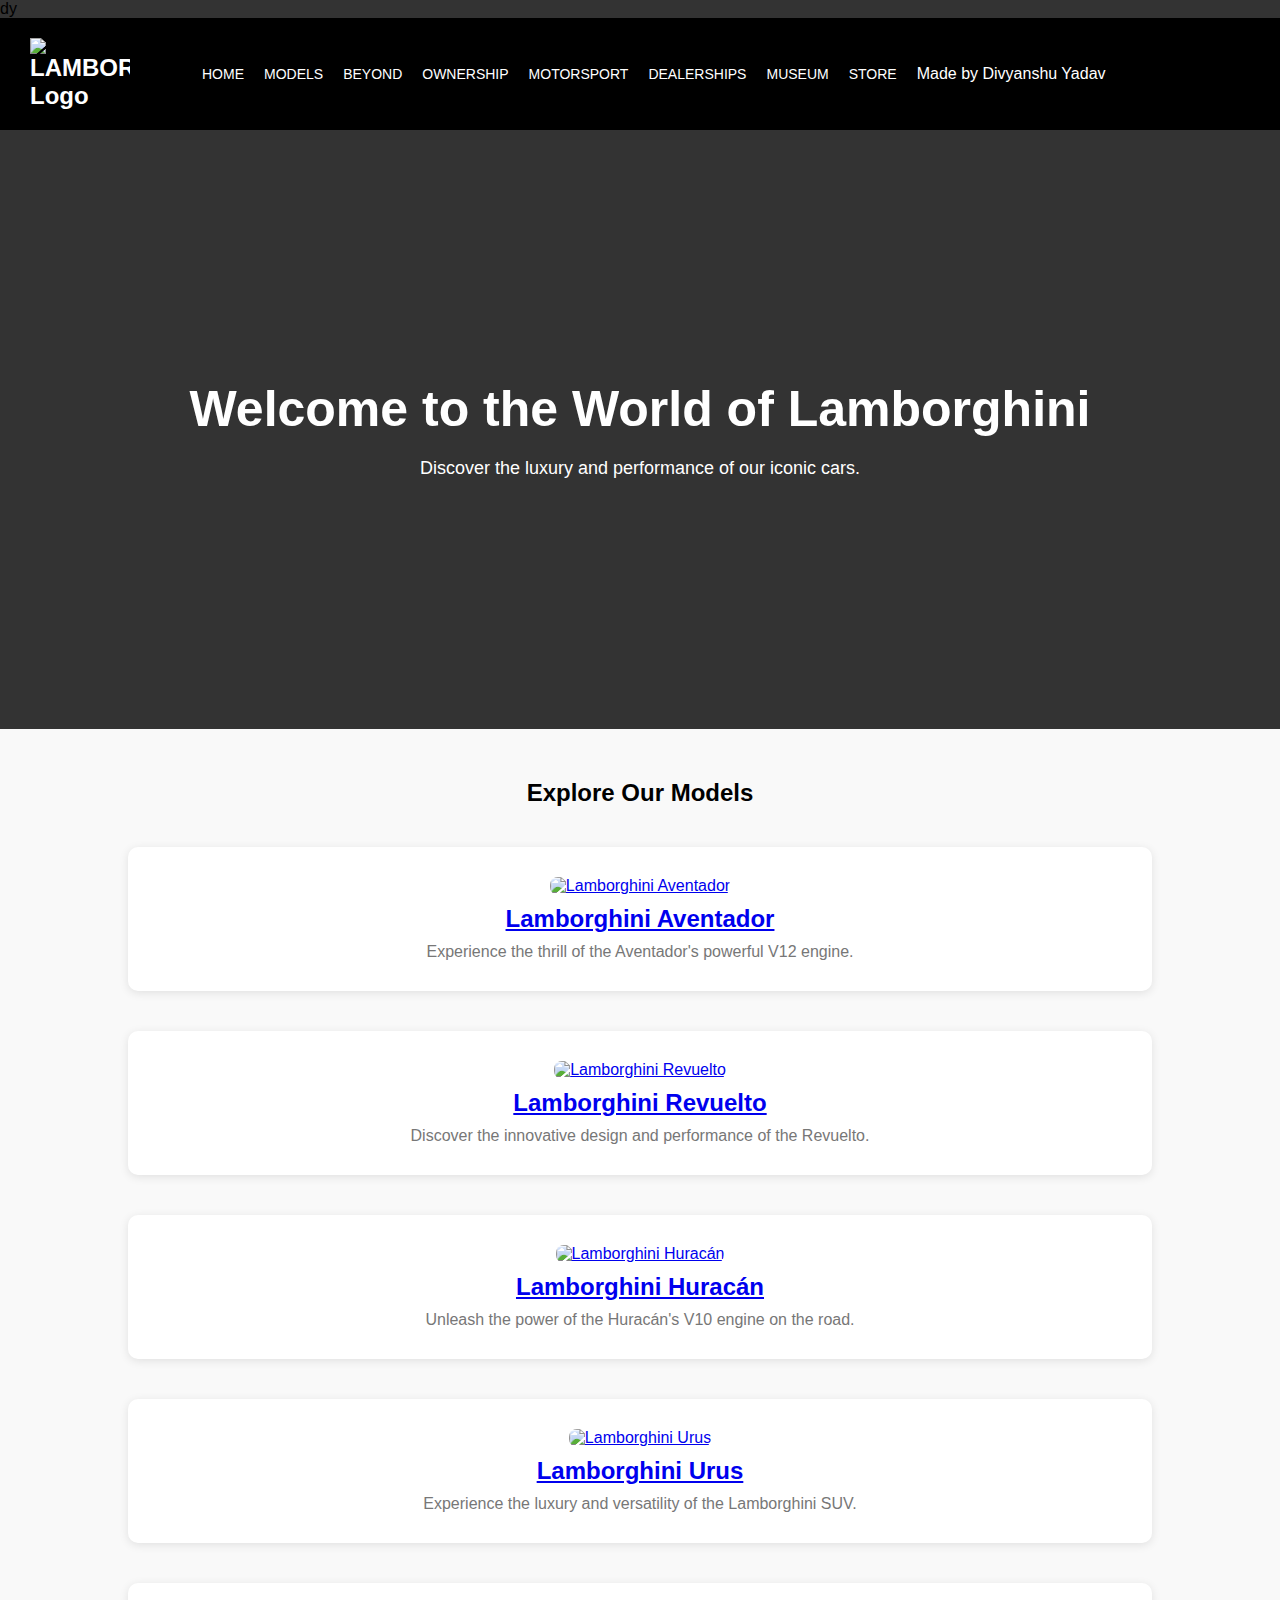
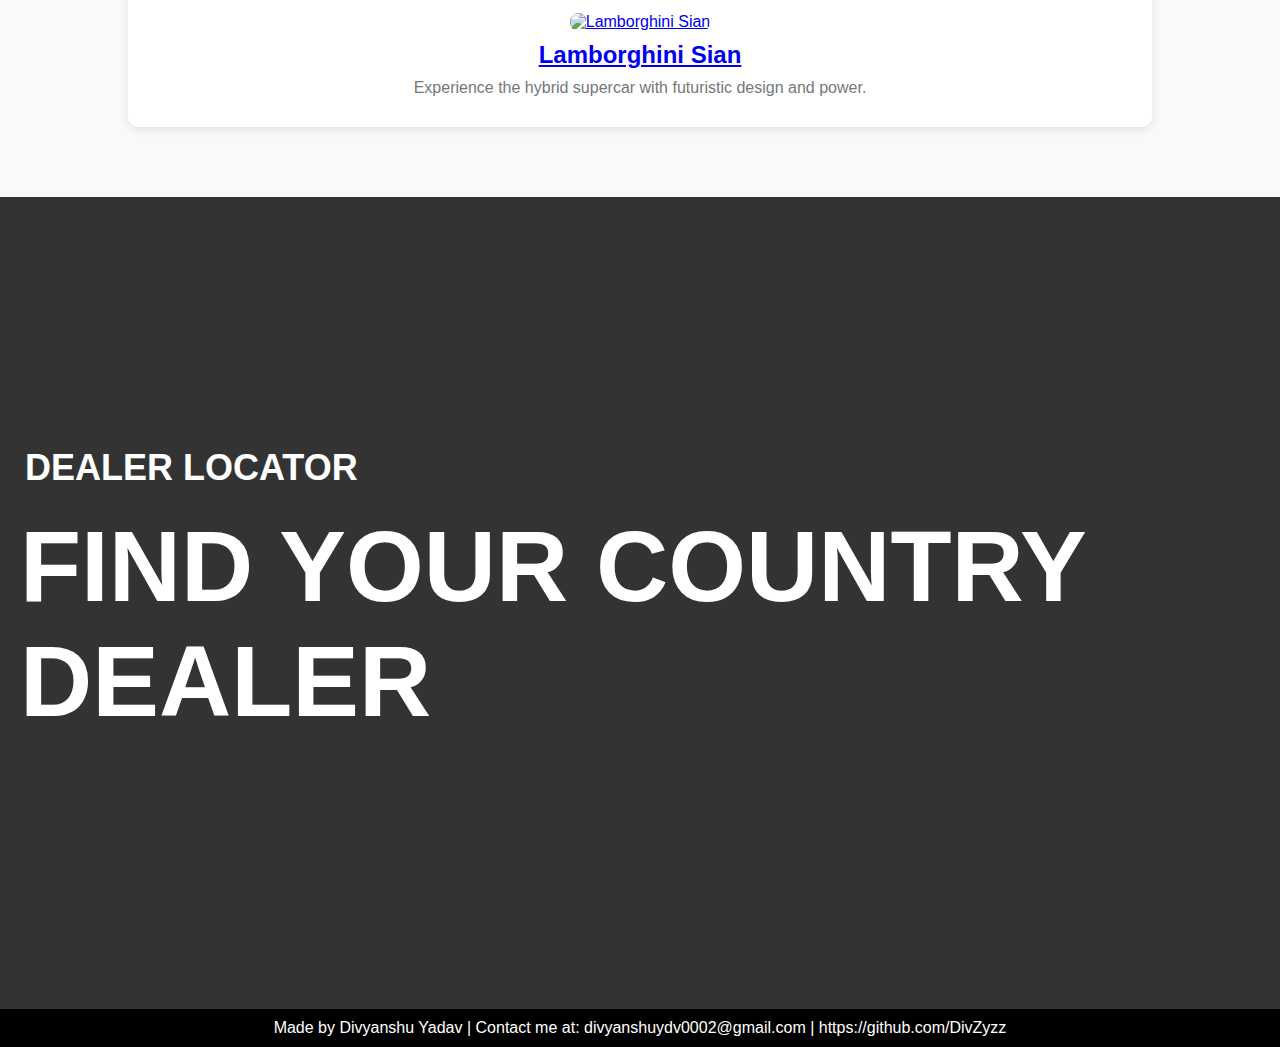
==== index.html @ 8375bf6c "Add files via upload" ====
<!DOCTYPE html> dy
<html lang="en">
<head>
<meta charset="UTF-8">
<meta name="viewport" content="width=device-width, initial-scale=1.0">
<title>Lamborghini Site</title>
<link rel="stylesheet" href="styles.css">
</head>
<body>
  

    <nav>
        <div class="navbar">
            <div class="logo">
              <img class="logo-img" src="https://upload.wikimedia.org/wikipedia/en/thumb/d/df/Lamborghini_Logo.svg/640px-Lamborghini_Logo.svg.png" alt="LAMBORGHINI Logo">
            </div>
            <div class="nav-links">
              <ul class="left-links">
                <li><a href="index.html">HOME</a></li>

                
                  <li class="dropdown">
                      <a href="#">MODELS</a>
                      <ul class="dropdown-menu">
                          <li><a href="aventador.html">Lamborghini Aventador</a></li>
                          <li><a href="revuelto.html">Lamborghini Revuelto</a></li>
                          <li><a href="huracan.html">Lamborghini Huracán</a></li>
                          <li><a href="urus.html">Lamborghini Urus</a></li>
                          <li><a href="sian.html">Lamborghini Sian</a></li>
                      </ul>
                  </li>
              </ul>
              
            
              
                <li><a href="#">BEYOND</a></li>
                      <li class="dropdown">
                        <a href="#">OWNERSHIP</a>
                        <ul class="dropdown-menu">
                          <li><a href="#">CONNECTIVITY</a></li>
                          <li><a href="#">CUSTOMER APP</a></li>
                          <li><a href="#">MOBILITY PROGRAM</a></li>
                          <li><a href="#">CLASSICS</a></li>
                          <li><a href="#">SERVICE</a></li>
                          <li><a href="#">RECALL CAMPAIGN</a></li>
                        </ul>
                      </li>
                      <li class="dropdown">
                        <a href="#">MOTORSPORT</a>
                        <ul class="dropdown-menu">
                          <li><a href="#">SC63</a></li>
                          <li><a href="#">SUPER TROFEO</a></li>
                          <li><a href="#">GT3</a></li>
                          <li><a href="#">MOTORSPORT MODELS</a></li>
                          <li><a href="#">DRIVERS</a></li>
                          <li><a href="#">MOTORSPORT NEWS</a></li>
                          <li><a href="#">EXPERIENCE</a></li>
                          <li><a href="#">ESPORTS</a></li>
                        </ul>
                      </li>
                
              <div class="center-gap"></div>
              <ul class="right-links">
                <li><a href="#">DEALERSHIPS</a></li>
                <li><a href="#">MUSEUM</a></li>
                <li><a href="#">STORE</a></li>
                <p>Made by Divyanshu Yadav</p>
              </ul>
            </div>
            <div class="search-menu">
              <a href="#"><i class="fas fa-search"></i></a>
              <a href="#"><i class="fas fa-bars"></i></a>
            </div>
          </div>
          
          
                            
  </header>
  <div class="hero">
    <h1>Welcome to the World of Lamborghini</h1>
    <p>Discover the luxury and performance of our iconic cars.</p>
  </div>
  <section class="models">
    <h2>Explore Our Models</h2>
    <div class="model-card">
      <a href="aventador.html">
        <img src="https://www.lamborghini.com/sites/it-en/files/DAM/lamborghini/facelift_2019/model_detail/aventador/s/2021/restyle_03_05/gallery/aven_s_01.jpg" alt="Lamborghini Aventador">
        <h3>Lamborghini Aventador</h3>
      </a>
      <p>Experience the thrill of the Aventador's powerful V12 engine.</p>
    </div>
    <div class="model-card">
      <a href="revuelto.html">
        <img src="https://www.lamborghini.com/sites/it-en/files/DAM/lamborghini/facelift_2019/model_detail/revuelto/gallery/s5.jpg" alt="Lamborghini Revuelto">
        <h3>Lamborghini Revuelto</h3>
      </a>
      <p>Discover the innovative design and performance of the Revuelto.</p>
    </div>
    
    <div class="model-card">
      <a href="huracan.html">
        <img src="https://www.lamborghini.com/sites/it-en/files/DAM/lamborghini/facelift_2019/model_detail/huracan/evo_spyder/2022/10_06/gallery/hura_evo_spy_04.jpg" alt="Lamborghini Huracán">
        <h3>Lamborghini Huracán</h3>
      </a>  
      <p>Unleash the power of the Huracán's V10 engine on the road.</p>
    </div>
    <div class="model-card">
      <a href="urus.html">
        <img src="https://www.lamborghini.com/sites/it-en/files/DAM/lamborghini/facelift_2019/model_detail/gateway_urus/s/2023/03_06_refresh/urus_s_05.jpg" alt="Lamborghini Urus">
        <h3>Lamborghini Urus</h3>
      </a>  
      <p>Experience the luxury and versatility of the Lamborghini SUV.</p>
    </div>
    <div class="model-card">
      <a href="sian.html">
        <img src="https://www.lamborghini.com/sites/it-en/files/DAM/lamborghini/facelift_2019/model_detail/few_off/sian-fkp-37/2022/06_20/gallery/sian_05_m.jpg" alt="Lamborghini Sian">
        <h3>Lamborghini Sian</h3>
      </a>  
      <p>Experience the hybrid supercar with futuristic design and power.</p>
    </div>
</section>
<section class="footer-hero">
  <h2>DEALER LOCATOR</h2>
  <h1>FIND YOUR COUNTRY DEALER</h1>
  
</section>

<footer>
  <p>Made by Divyanshu Yadav | Contact me at: divyanshuydv0002@gmail.com | https://github.com/DivZyzz</p>
</footer>

  <script src="script.js"></script>
</body>
</html>
---- styles.css ----
* {
    margin: 0;
    padding: 0;
    box-sizing: border-box;
  }

body {
  font-family: Arial, sans-serif;
  background-color: #333; /* Dark grey background color for the whole page */
  margin: 0; /* Reset margin */
  padding: 0; /* Reset padding */
}

  @keyframes fadeIn {
    from {
      opacity: 0;
    }
    to {
      opacity: 1;
    }
  }
  
  .navbar {
    display: flex;
    align-items: center;
    justify-content: space-between;
    padding: 10px 20px;
    background-color: #000;
    color: #fff;
    animation: fadeIn 1s ease-in-out; /* Apply the fadeIn animation */
  }
  
.nav-links a {
  font-size: 14px;
  position: relative;
  transition: color 0.3s ease-in-out, border-bottom 0.3s ease-in-out;
  color: #fff;
  text-decoration: none;
}

.nav-links a:hover {
  color: #ffd700; /* Change to your desired hover color */
  border-bottom: 2px solid #ffd700; /* Add a bottom border on hover */
}

  .nav-links a {
    color: #fff;
    text-decoration: none;
  }
  
  .nav-links a:hover {
    color: #fff; /* You can adjust this color if needed */
  }
  
  .logo {
    font-size: 24px;
    font-weight: bold;
  }
  
  .nav-links {
    display: flex;
    align-items: center;
  }
  
  .left-links,
  .right-links {
    display: flex;
    list-style: none;
    margin: 0;
    padding: 0;
  }
  
  .left-links li,
  .right-links li {
    margin-right: 20px;
  }
  
  .center-gap {
    flex-grow: 1;
  }
  
  .search-menu a {
    color: #fff;
    text-decoration: none;
    font-size: 18px;
    margin-left: 20px;
  }
  
  .fa-search,
  .fa-bars {
    display: inline-block;
    width: 24px;
    height: 24px;
  }
  
  .fa-bars {
    transform: rotate(90deg);
  }
  
  
/* Logo Image */
.logo-img {
  max-width: 100px; /* Set the maximum width for your logo */
  height: auto; /* To maintain the aspect ratio of the image */
  display: block; /* Ensure the image takes the full width available */
  margin: 10px; /* Adjust the margin as needed */
}
  
  /* Hero Section */
  .hero {
    background-image: url('https://www.lamborghini.com/sites/it-en/files/DAM/lamborghini/news/2023/08_10_us_market/us_market_cover.jpg');
    background-size: cover;
    background-position: center;
    text-align: center;
    padding: 250px 0;
    color: #fff;
  }
  
  .hero h1 {
    font-size: 50px;
    margin-bottom: 20px;
  }
  
  .hero p {
    font-size: 18px;
  }

/* Models Section */
.models {
  padding: 50px 0;
  background-color: #f9f9f9;
  text-align: center;
  display: flex;
  flex-direction: column; /* Display the model cards in a column */
  align-items: center; /* Center-align the model cards horizontally */
  width: 100%; /* Set the section width to full screen */
}
/* Add this CSS to enhance the model sections */
.model-card {
  background-color: #fff;
  border-radius: 10px;
  box-shadow: 0 2px 10px rgba(0, 0, 0, 0.1);
  padding: 20px;
  margin: 20px;
  text-align: center;
  transition: transform 0.3s ease-in-out, box-shadow 0.3s ease-in-out;
}

.model-card:hover {
  transform: scale(1.05); /* Enlarge the card on hover */
  box-shadow: 0 4px 20px rgba(0, 0, 0, 0.2); /* Add a larger shadow on hover */
}

.models {
  display: flex;
  flex-wrap: wrap; /* Allow the model cards to wrap to the next line */
  justify-content: center; /* Center-align the cards horizontally */
  padding: 50px 0;
  background-color: #f9f9f9;
}

.models h2 {
  font-size: 24px;
  margin-bottom: 20px;
  text-align: center;
  width: 100%;
}

.model-card {
  background-color: #fff;
  border-radius: 10px;
  box-shadow: 0 2px 10px rgba(0, 0, 0, 0.1);
  padding: 30px;
  margin: 20px 0; /* Add margin at the top and bottom */
  text-align: center;
  width: 80%; /* Set the width of the model cards */
  max-width: 6500px; /* Limit the maximum width of the model cards */
}

.model-card img {
  max-width: 100%;
  border-radius: 8px;
  margin-bottom: 10px;
}

.model-card h3 {
  font-size: 24px;
  margin-bottom: 10px;
}

.model-card p {
  color: #777;
}

.slideshow-img {
  max-width: 100%;
  height: auto;
  opacity: 0;
  transition: opacity 0.5s ease-in-out;
  position: absolute;
  top: 0;
  left: 0;
}

.slideshow-img.active {
  opacity: 1;
  z-index: 1;
}

.dropdown {
  position: relative;
}

.dropdown-menu {
  display: none;
  position: absolute;
  background-color: rgb(0, 0, 0);
  box-shadow: 0 2px 4px rgba(0, 0, 0, 0.1);
  border-radius: 5px;
  padding: 20px;
  top: 100%;
  left: 0;
  z-index: 1;
  width: 200px;
}

.dropdown-menu a {
  padding: 5px 0; /* Adjust the padding to increase space between model names */
  color: white;
  text-decoration: none;
}

.dropdown-menu a:hover {
  background-color: rgba(255, 255, 255, 0.1);
}

.dropdown:hover .dropdown-menu,
.dropdown:focus-within .dropdown-menu {
  display: block;
}

.dropdown-menu {
  display: none;
  position: absolute;
  background-color: rgb(0, 0, 0);
  box-shadow: 0 2px 4px rgba(0, 0, 0, 0.1);
  border-radius: 5px;
  padding: 10px;
  top: 100%;
  left: 0;
  z-index: 1;
}

.dropdown:hover .dropdown-menu,
.dropdown:focus-within .dropdown-menu {
  display: block;
}

.dropdown-menu a {
  display: block;
  padding: 8px;
  color: #fff;
  text-decoration: none;
  transition: background-color 0.3s ease-in-out;
}

.dropdown-menu a:hover {
  background-color: rgba(255, 255, 255, 0.1);
}

.nav-links ul {
  list-style: none;
  padding: 0;
  margin: 0;
}


.nav-links li {
  display: inline-block;
  margin-right: 20px; /* Add spacing between links */
}


.footer-hero {
  background-image: url('https://www.sertackemiksiz.com/images/2021/05/23/lamborghini-elektriklenme-planlarini-acikliyor_large.jpg');
  background-size: cover;
  background-position: center;
  text-align: left;
  padding: 250px 0;
  color: #fff;
}

.footer-hero h2 {
  font-size: 36px;
  margin-bottom: 20px;
  padding-left: 25px; /* Adjust this value as needed */
}

.footer-hero h1 {
  font-size: 100px;
  margin-bottom: 20px;
  padding-left: 20px;
}

.footer-hero p {
  font-size: 18px;
  padding-left: 20px;
}


/* Footer styles */
footer {
  background-color: rgb(0, 0, 0);
  color: #fff;
  text-align: center;
  padding: 10px 0;
}
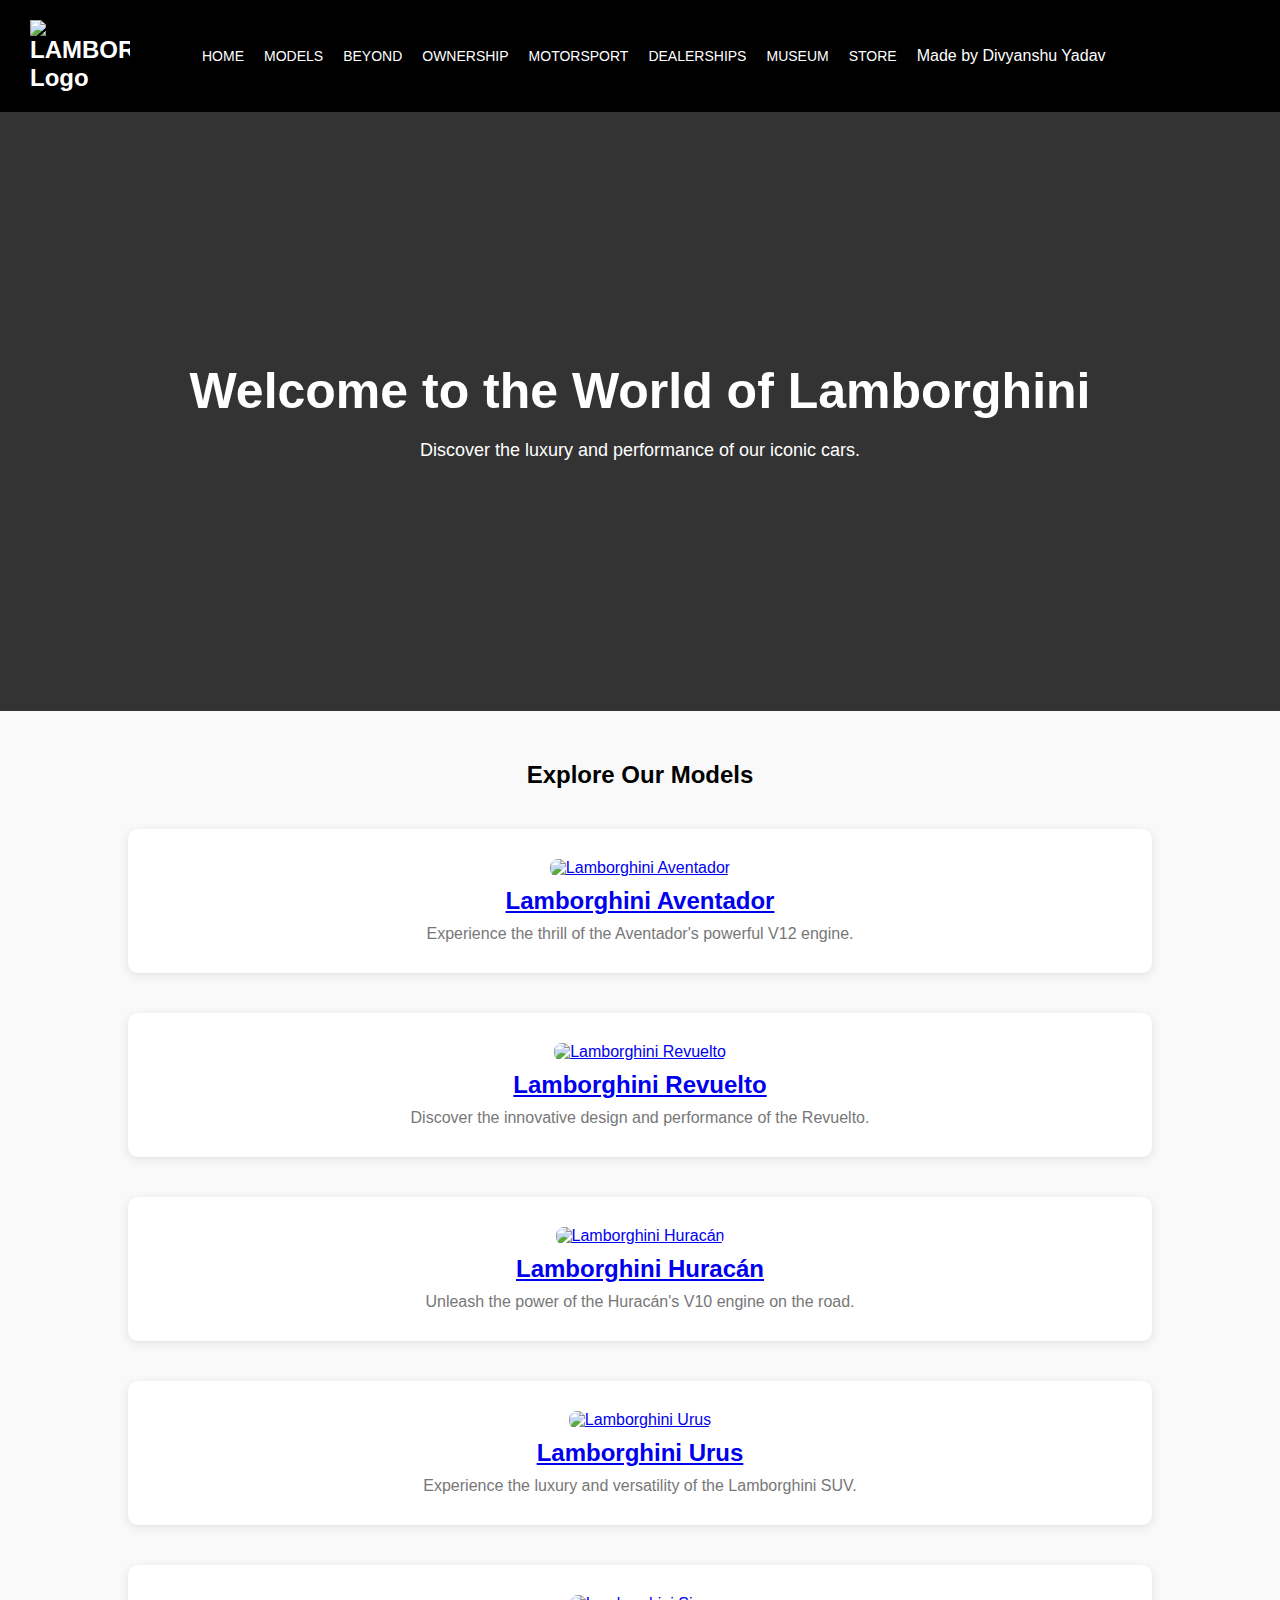
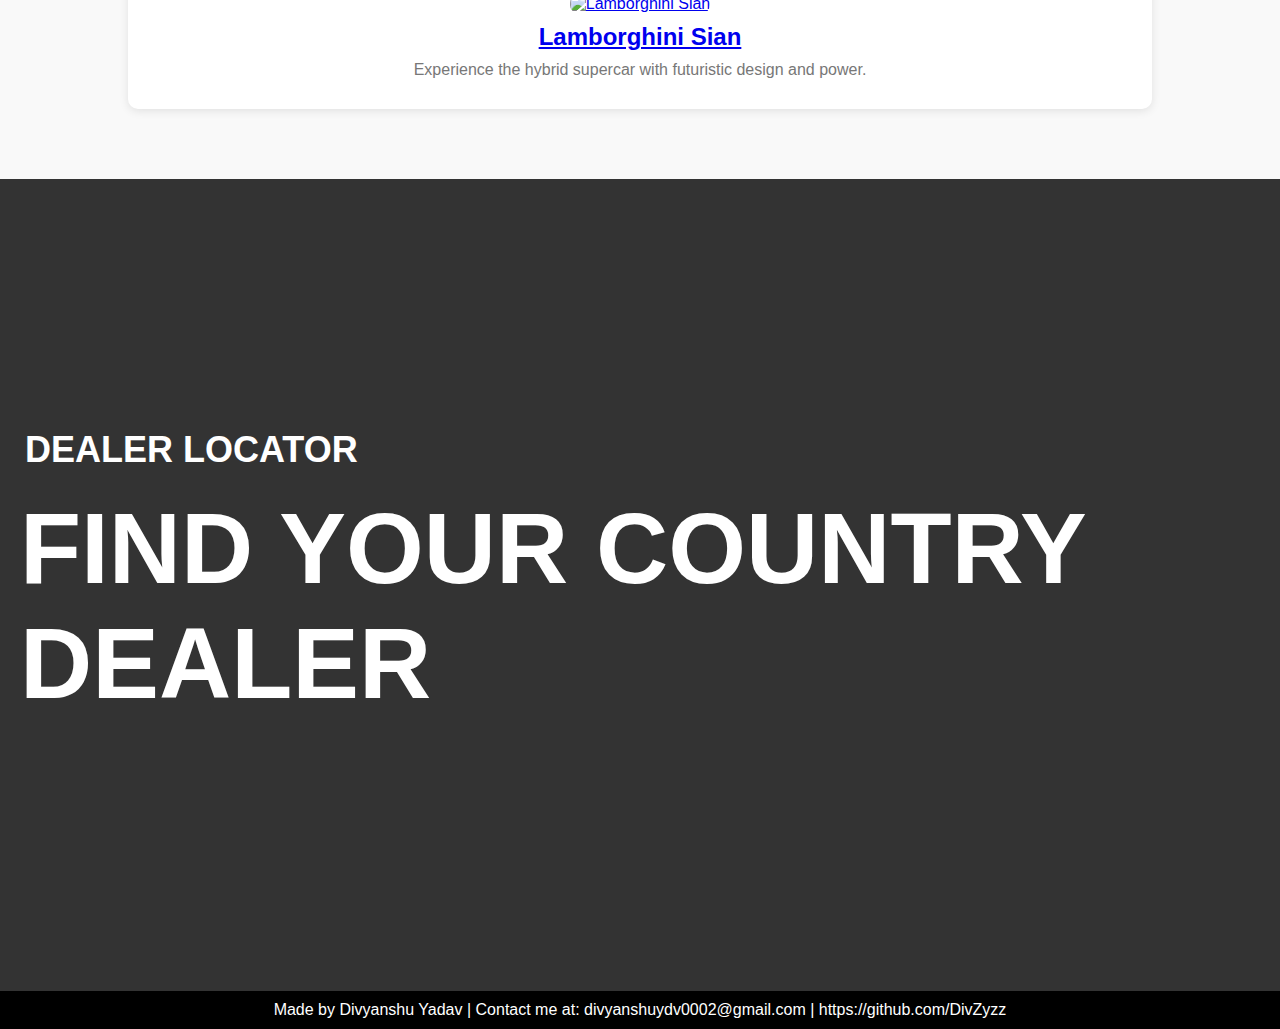
==== commit 215fa0db: "Update index.html" ====
--- a/index.html
+++ b/index.html
@@ -1,4 +1,4 @@
-<!DOCTYPE html> dy
+<!DOCTYPE html> 
 <html lang="en">
 <head>
 <meta charset="UTF-8">
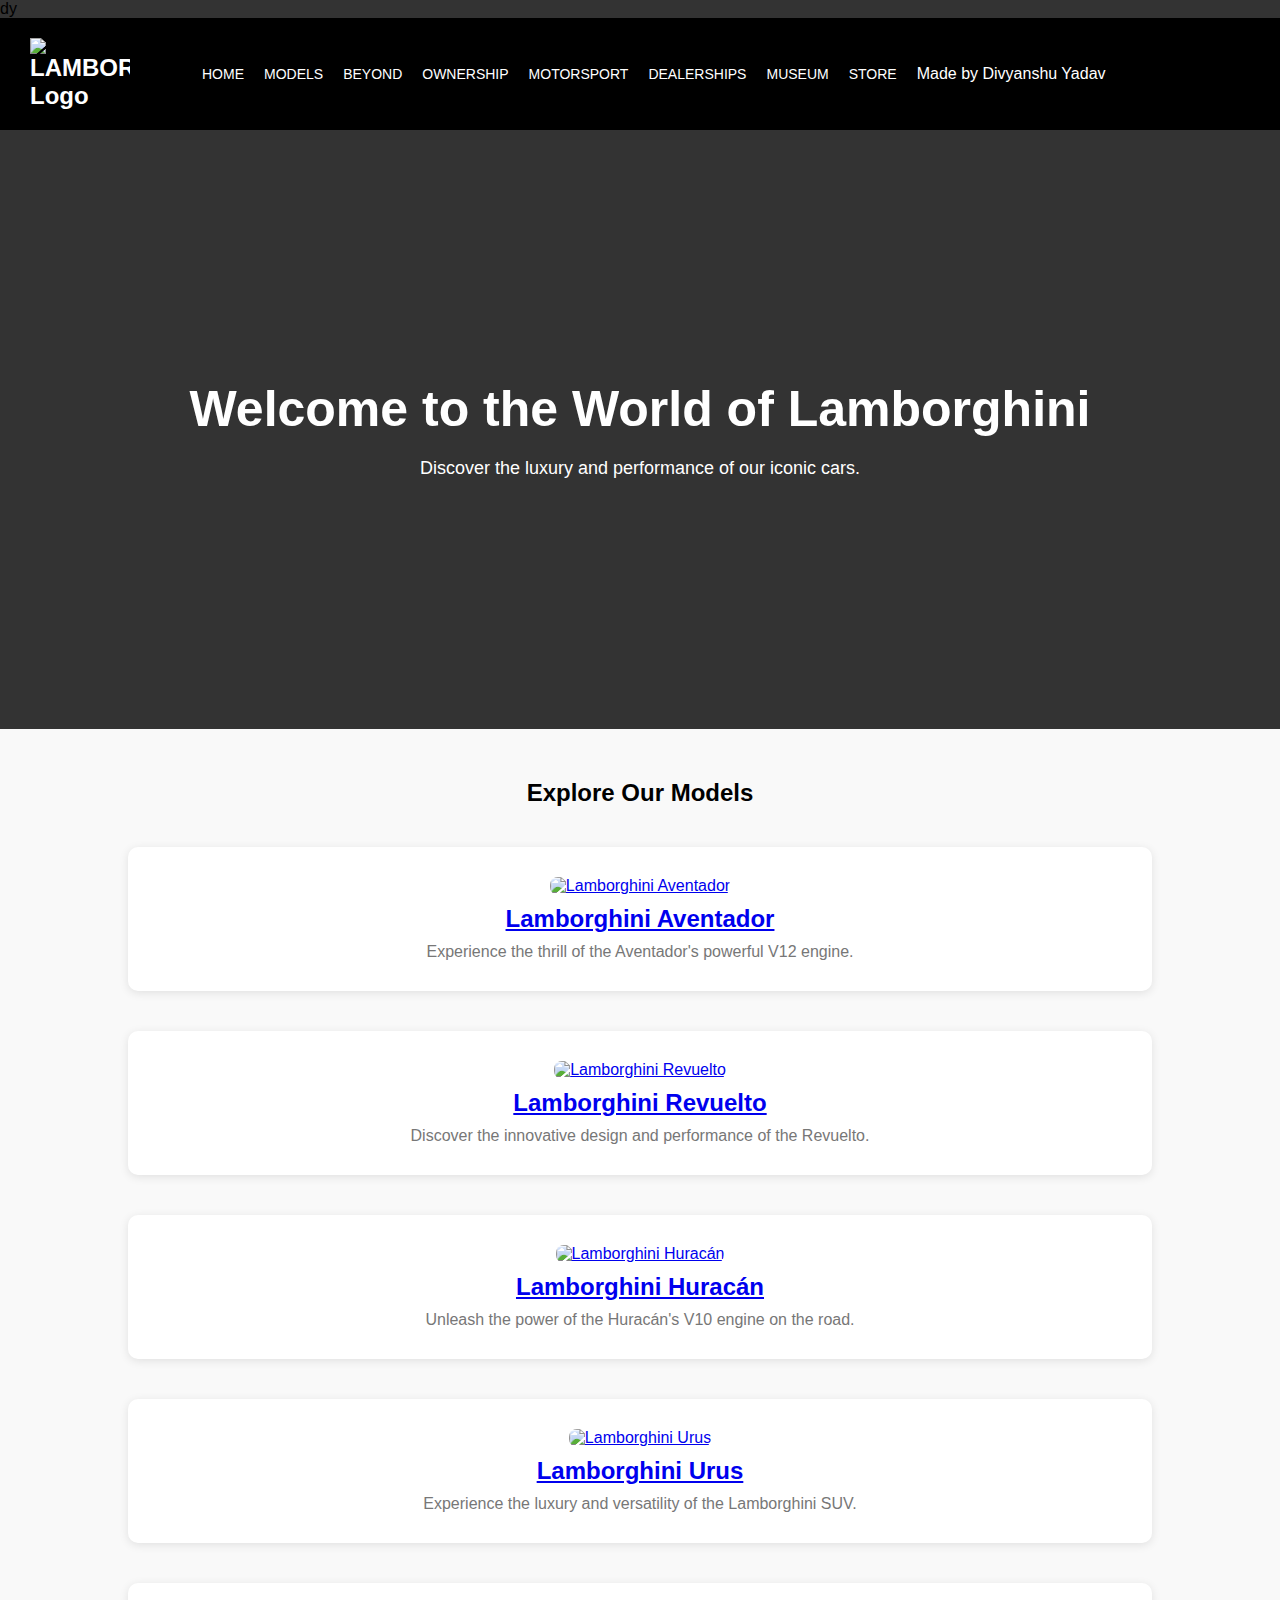
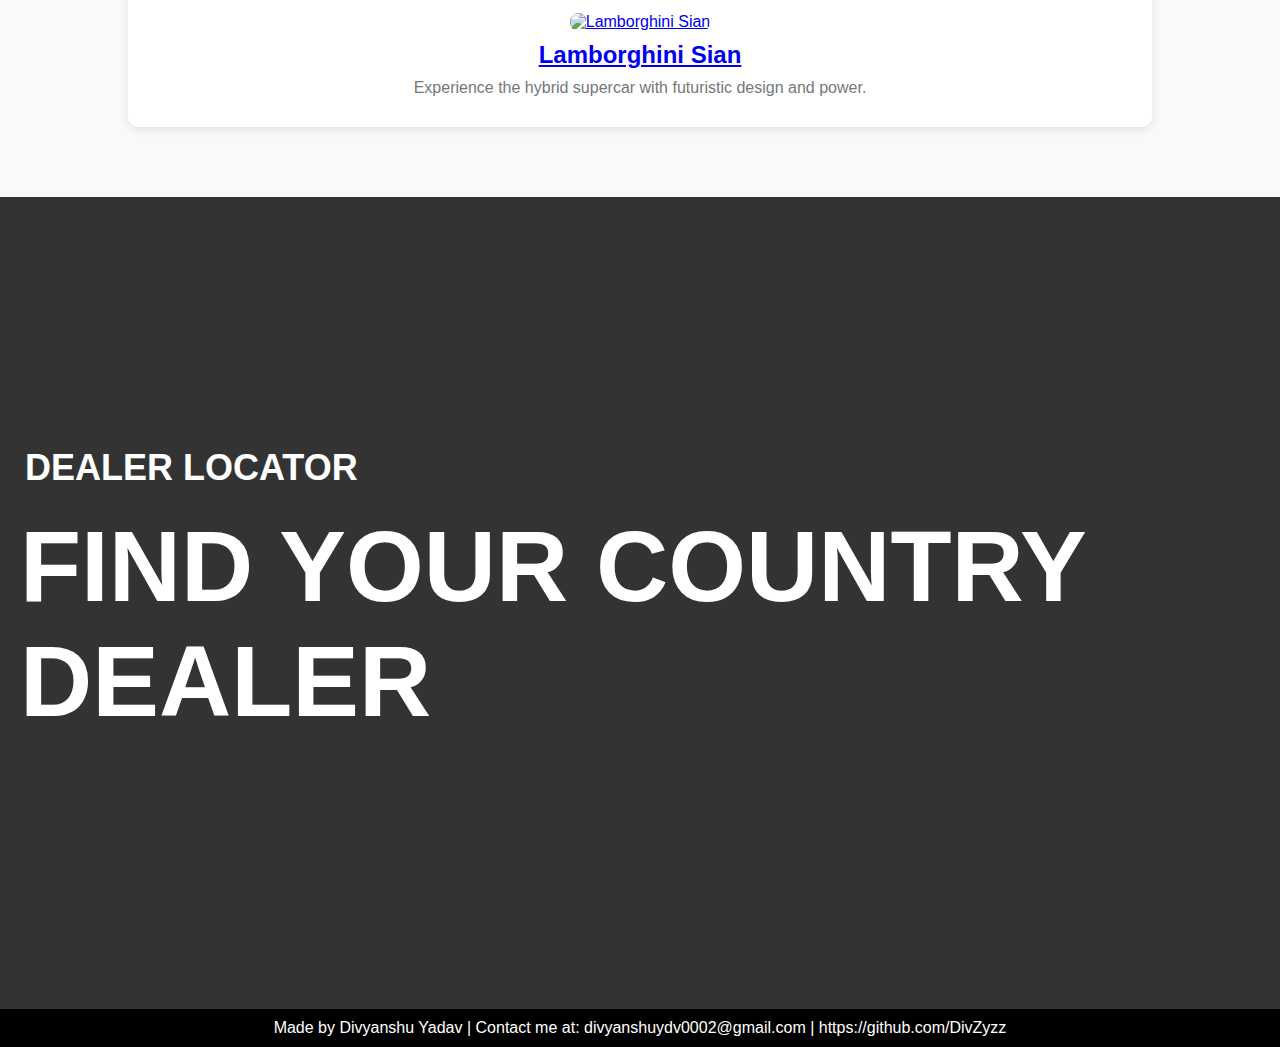
==== commit 5834a1a7: "Add files via upload" ====
--- a/index.html
+++ b/index.html
@@ -1,4 +1,4 @@
-<!DOCTYPE html> 
+<!DOCTYPE html> dy
 <html lang="en">
 <head>
 <meta charset="UTF-8">
@@ -33,7 +33,7 @@
               
             
               
-                <li><a href="#">BEYOND</a></li>
+              <li><a href="beyond.html">BEYOND</a></li> <!-- Add this line for the Beyond section -->
                       <li class="dropdown">
                         <a href="#">OWNERSHIP</a>
                         <ul class="dropdown-menu">
@@ -61,9 +61,9 @@
                 
               <div class="center-gap"></div>
               <ul class="right-links">
-                <li><a href="#">DEALERSHIPS</a></li>
-                <li><a href="#">MUSEUM</a></li>
-                <li><a href="#">STORE</a></li>
+                <li><a href="dealership.html">DEALERSHIPS</a></li>
+                <li><a href="museum.html">MUSEUM</a></li>
+                <li><a href="store.html">STORE</a></li>
                 <p>Made by Divyanshu Yadav</p>
               </ul>
             </div>
--- a/styles.css
+++ b/styles.css
@@ -316,4 +316,9 @@
   padding: 10px 0;
 }
 
-  +/* Responsive Styles */
+@media screen and (max-width: 768px) {
+  .model-section {
+      padding: 15px;
+  }
+}  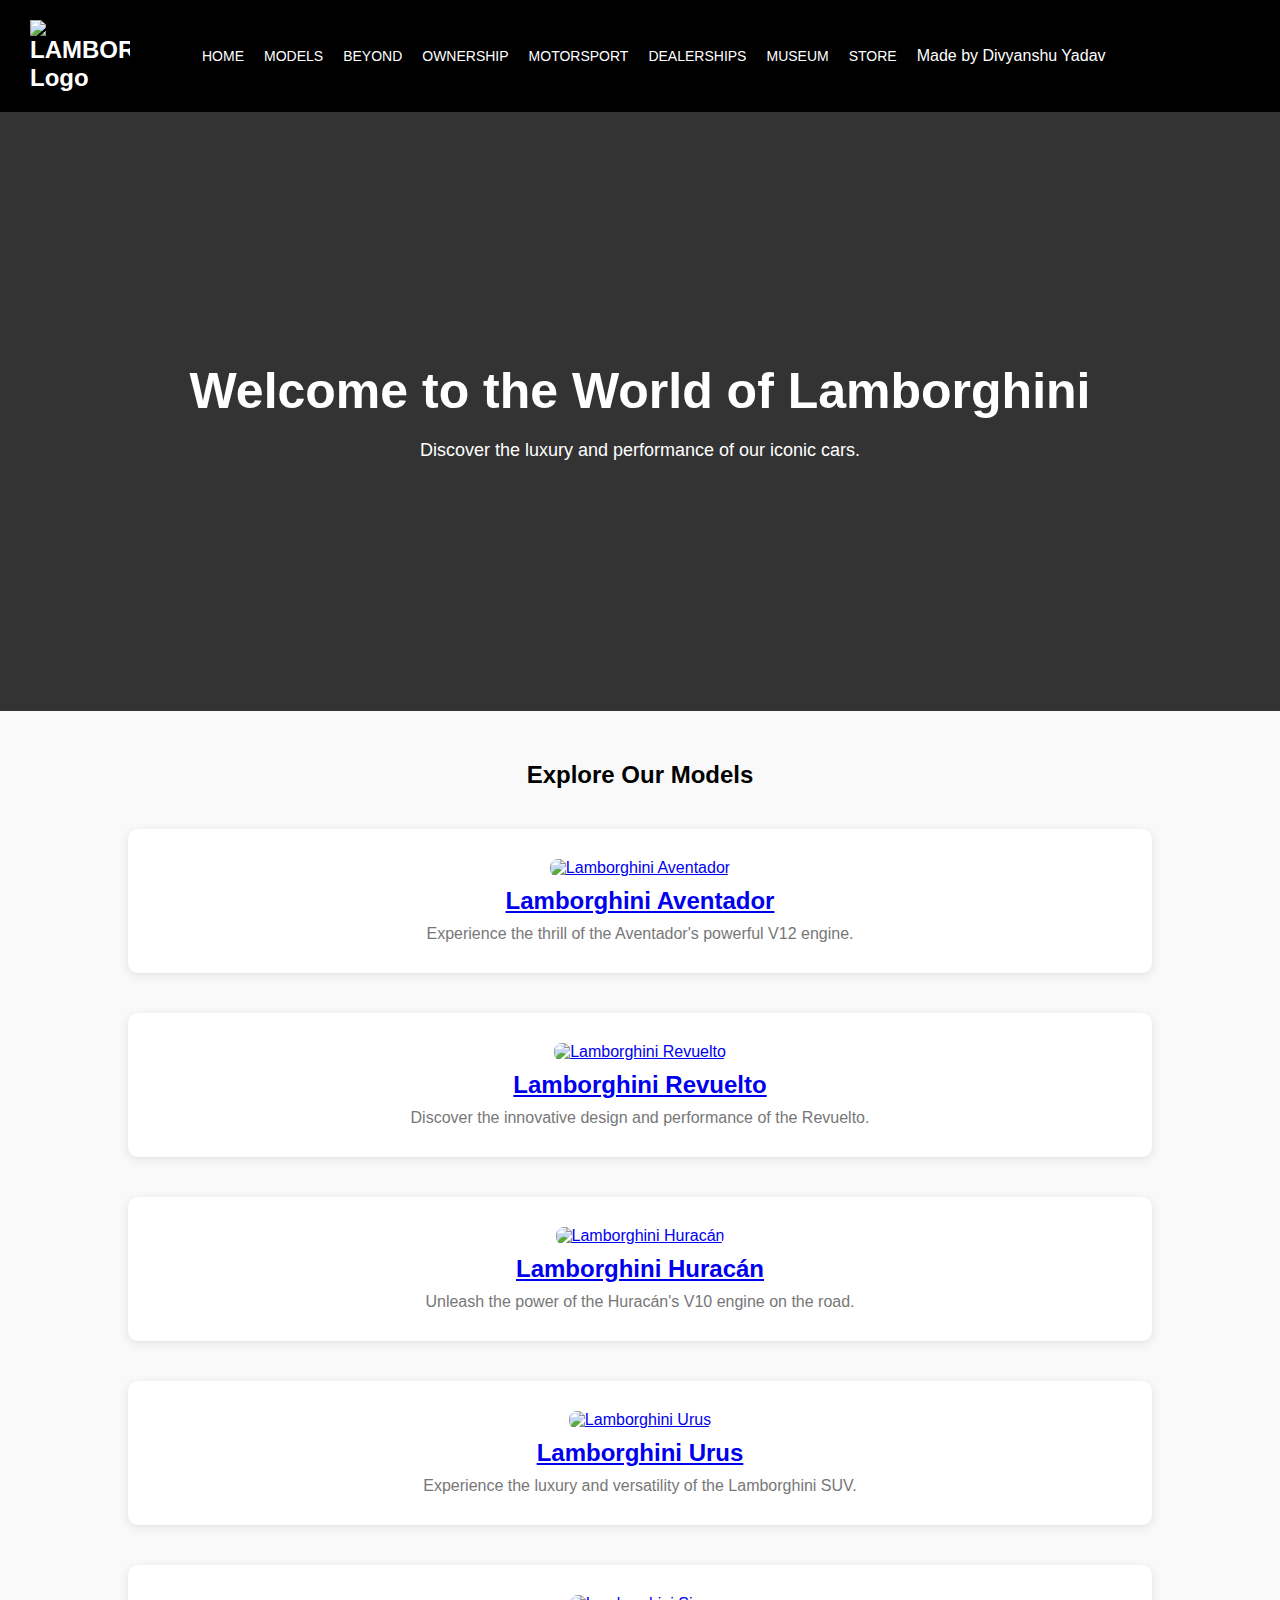
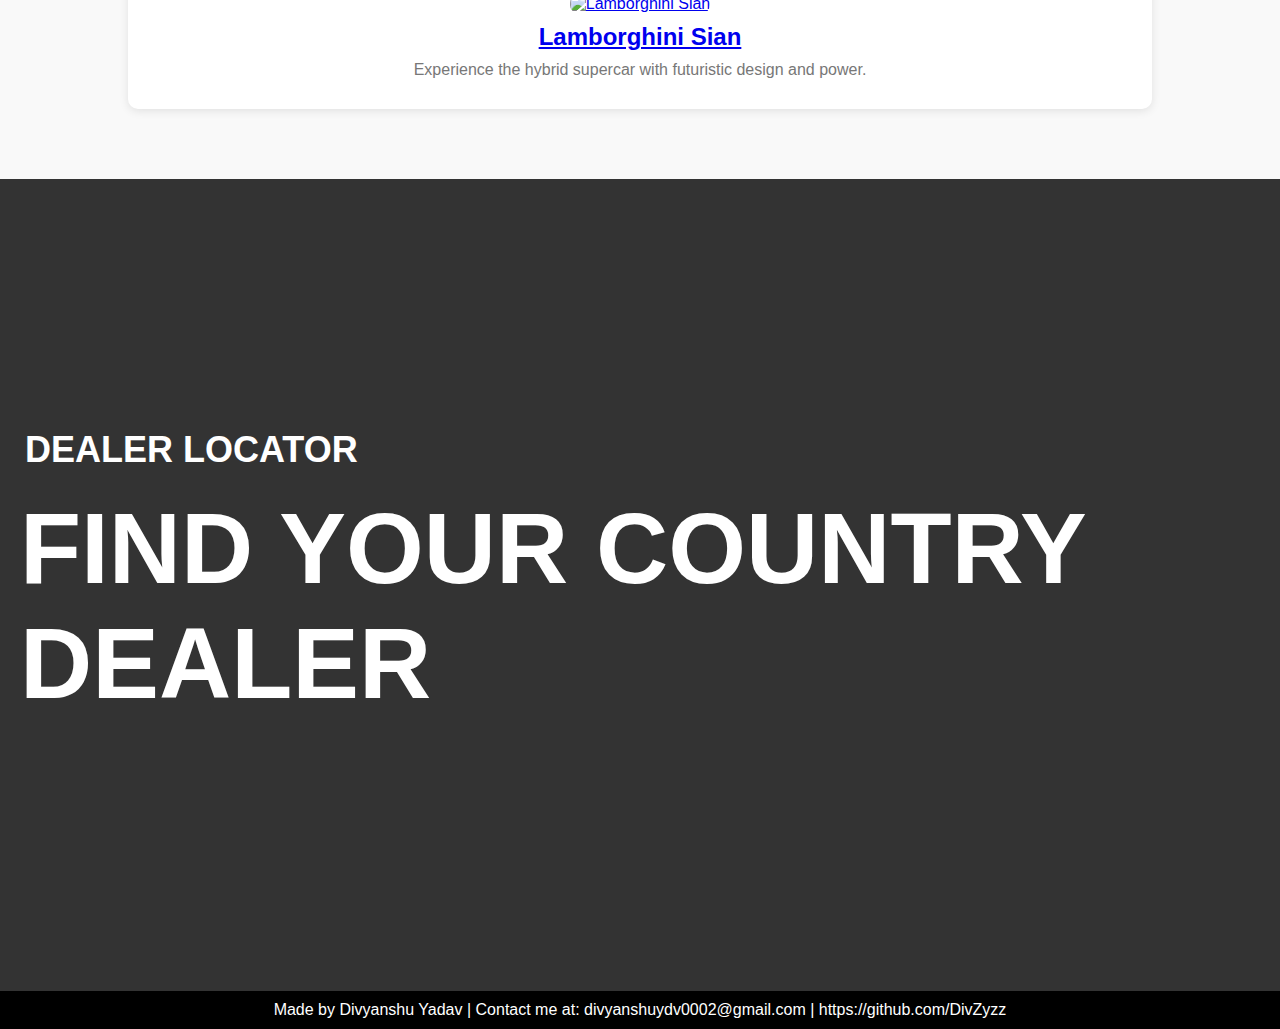
==== commit 1684eb5a: "Update index.html" ====
--- a/index.html
+++ b/index.html
@@ -1,4 +1,4 @@
-<!DOCTYPE html> dy
+<!DOCTYPE html> 
 <html lang="en">
 <head>
 <meta charset="UTF-8">
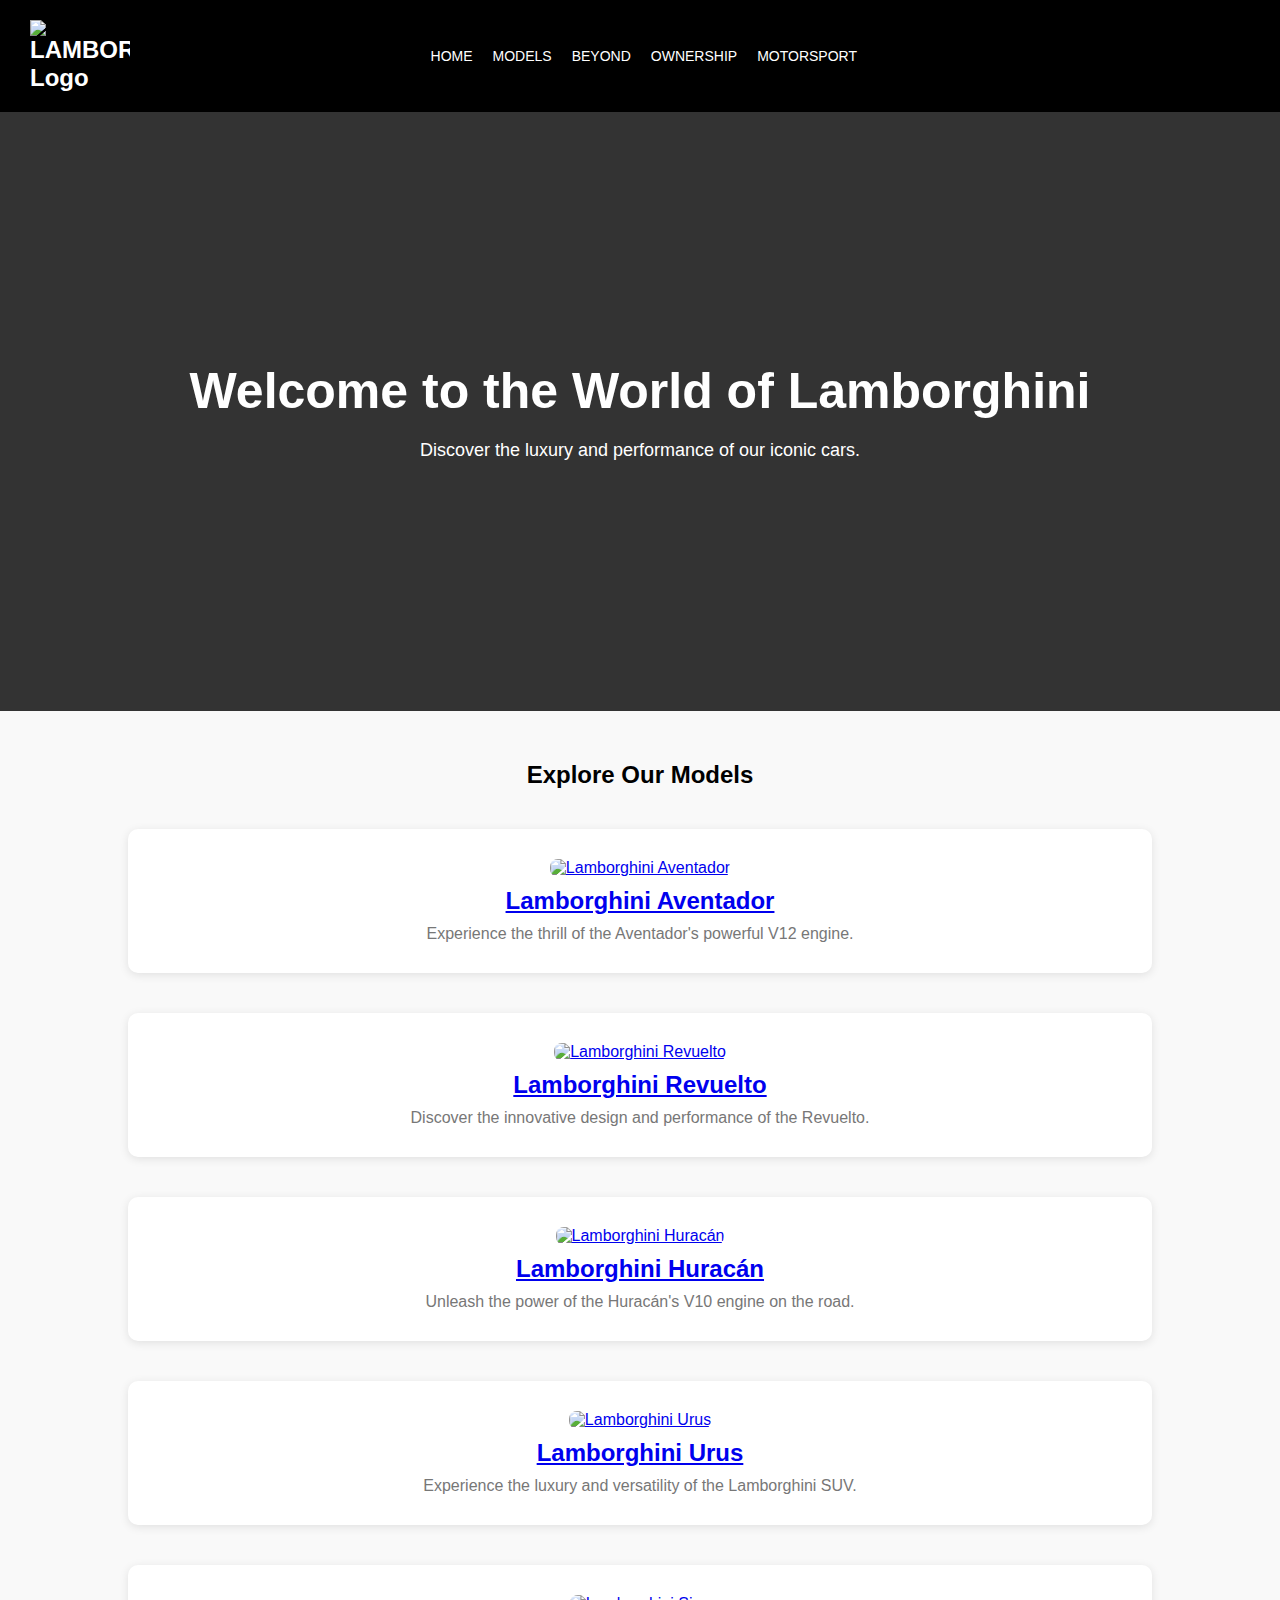
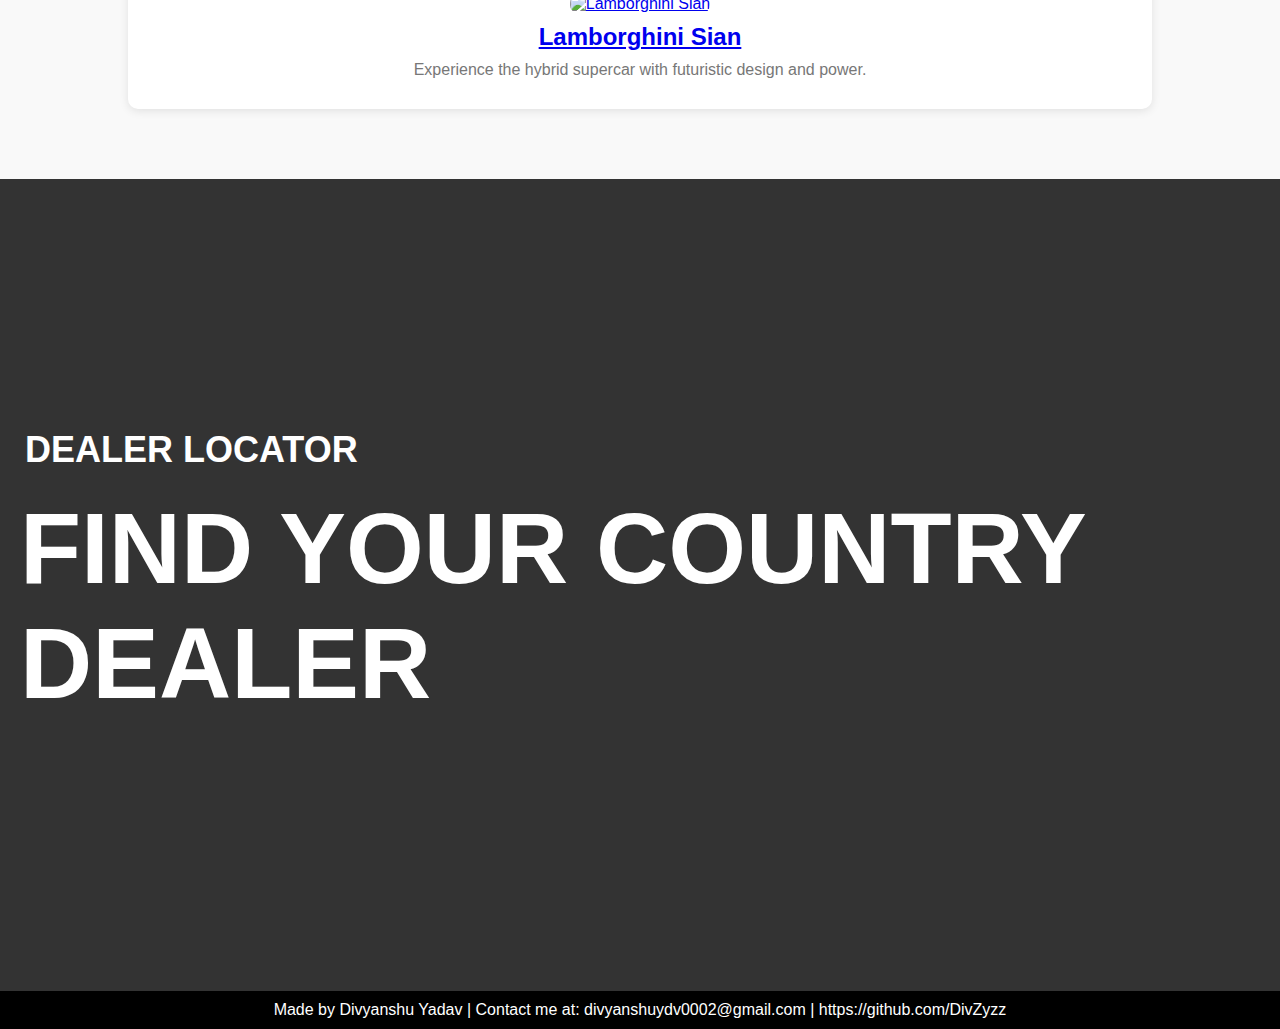
==== commit b24e176d: "Update index.html" ====
--- a/index.html
+++ b/index.html
@@ -56,15 +56,16 @@
                           <li><a href="#">MOTORSPORT NEWS</a></li>
                           <li><a href="#">EXPERIENCE</a></li>
                           <li><a href="#">ESPORTS</a></li>
+                          <li><a href="dealership.html">DEALERSHIPS</a></li>
+                          <li><a href="museum.html">MUSEUM</a></li>
+                          <li><a href="store.html">STORE</a></li>
+                          <p>Made by Divyanshu Yadav</p>
                         </ul>
                       </li>
                 
               <div class="center-gap"></div>
               <ul class="right-links">
-                <li><a href="dealership.html">DEALERSHIPS</a></li>
-                <li><a href="museum.html">MUSEUM</a></li>
-                <li><a href="store.html">STORE</a></li>
-                <p>Made by Divyanshu Yadav</p>
+                
               </ul>
             </div>
             <div class="search-menu">
--- a/styles.css
+++ b/styles.css
@@ -316,9 +316,25 @@
   padding: 10px 0;
 }
 
-/* Responsive Styles */
-@media screen and (max-width: 768px) {
-  .model-section {
-      padding: 15px;
-  }
-}  +/* Media query for screens up to 768px (typical mobile width) */
+@media (max-width: 768px) {
+    .navbar {
+        flex-direction: column; /* Stack navigation items vertically */
+        align-items: stretch; /* Stretch navigation items to full width */
+        padding: 10px; /* Reduce padding for smaller screens */
+    }
+    
+    .nav-links {
+        flex-direction: column; /* Stack links vertically */
+        align-items: center; /* Center-align links horizontally */
+        margin-top: 10px; /* Add some space at the top */
+    }
+    
+    .nav-links li {
+        display: block; /* Display links as blocks */
+        margin: 10px 0; /* Add space above and below each link */
+        text-align: center; /* Center-align text */
+    }
+
+    /* Add more adjustments for other sections as needed */
+}
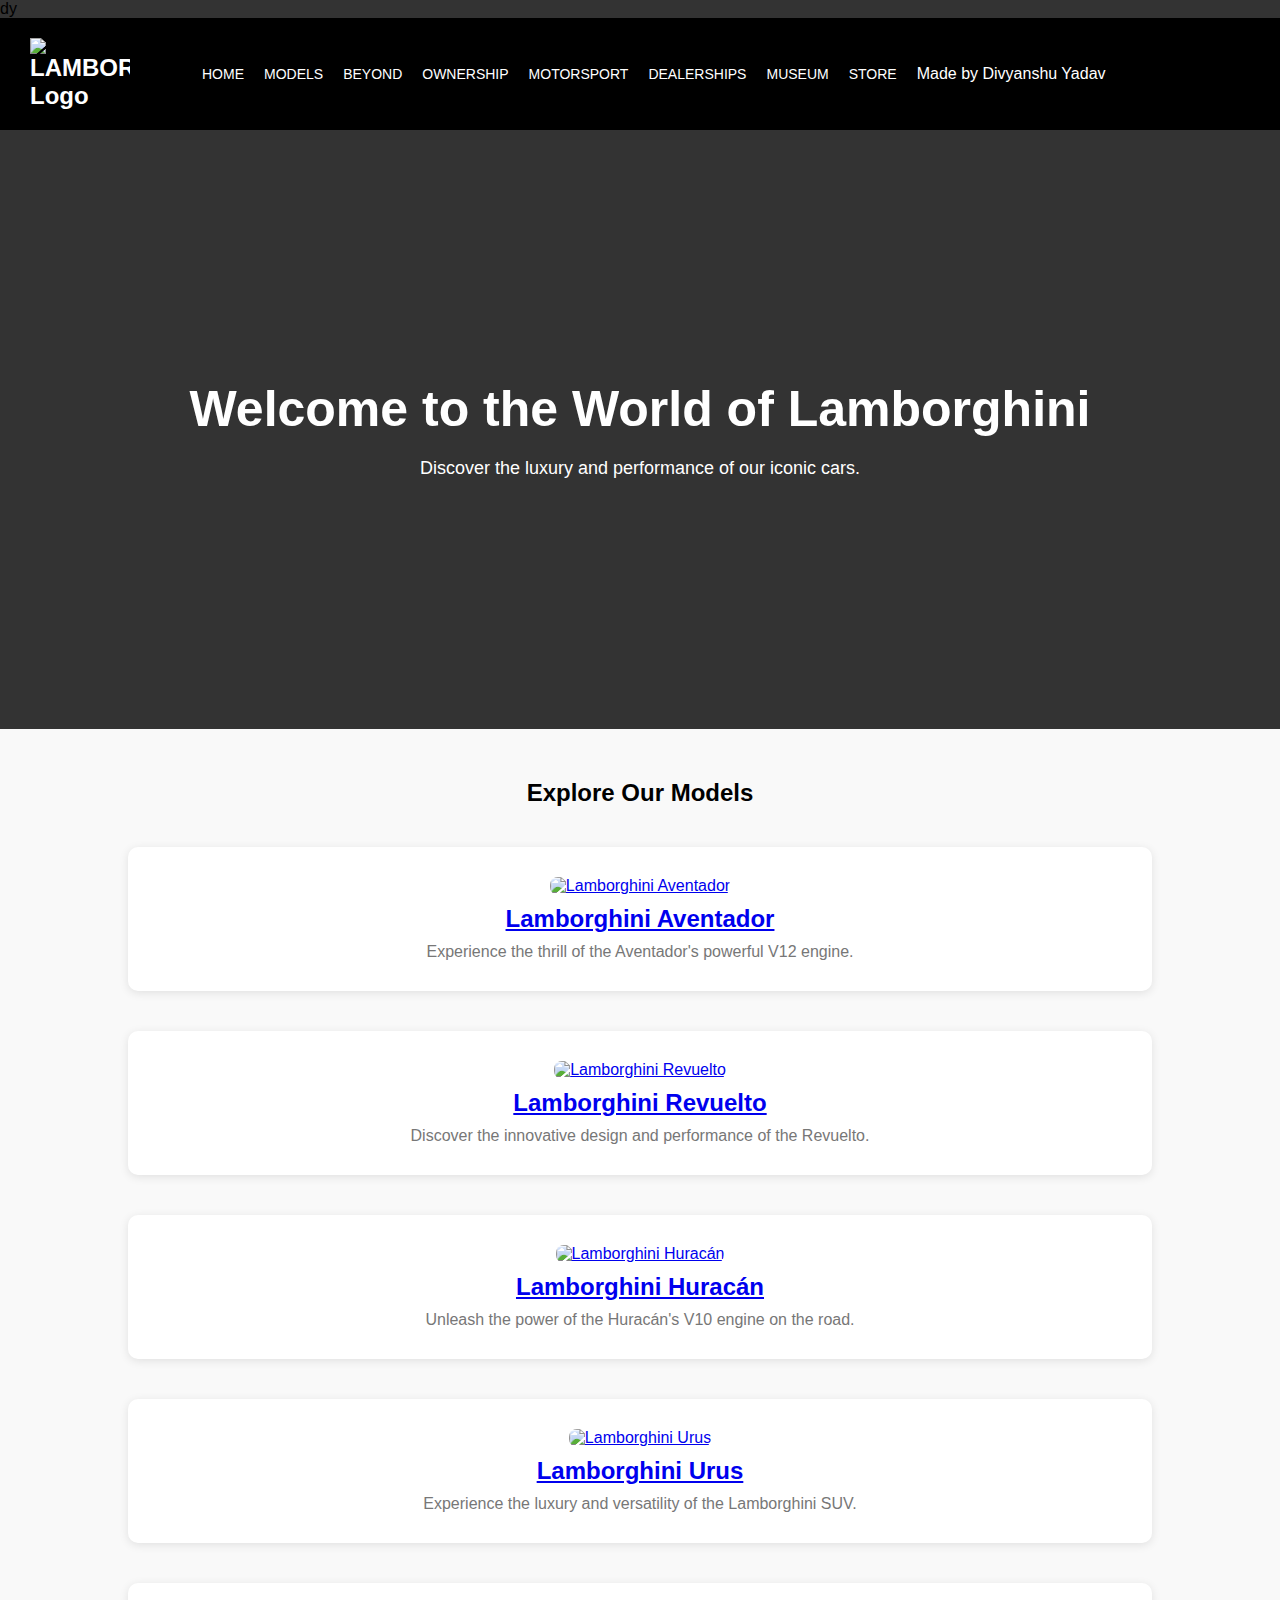
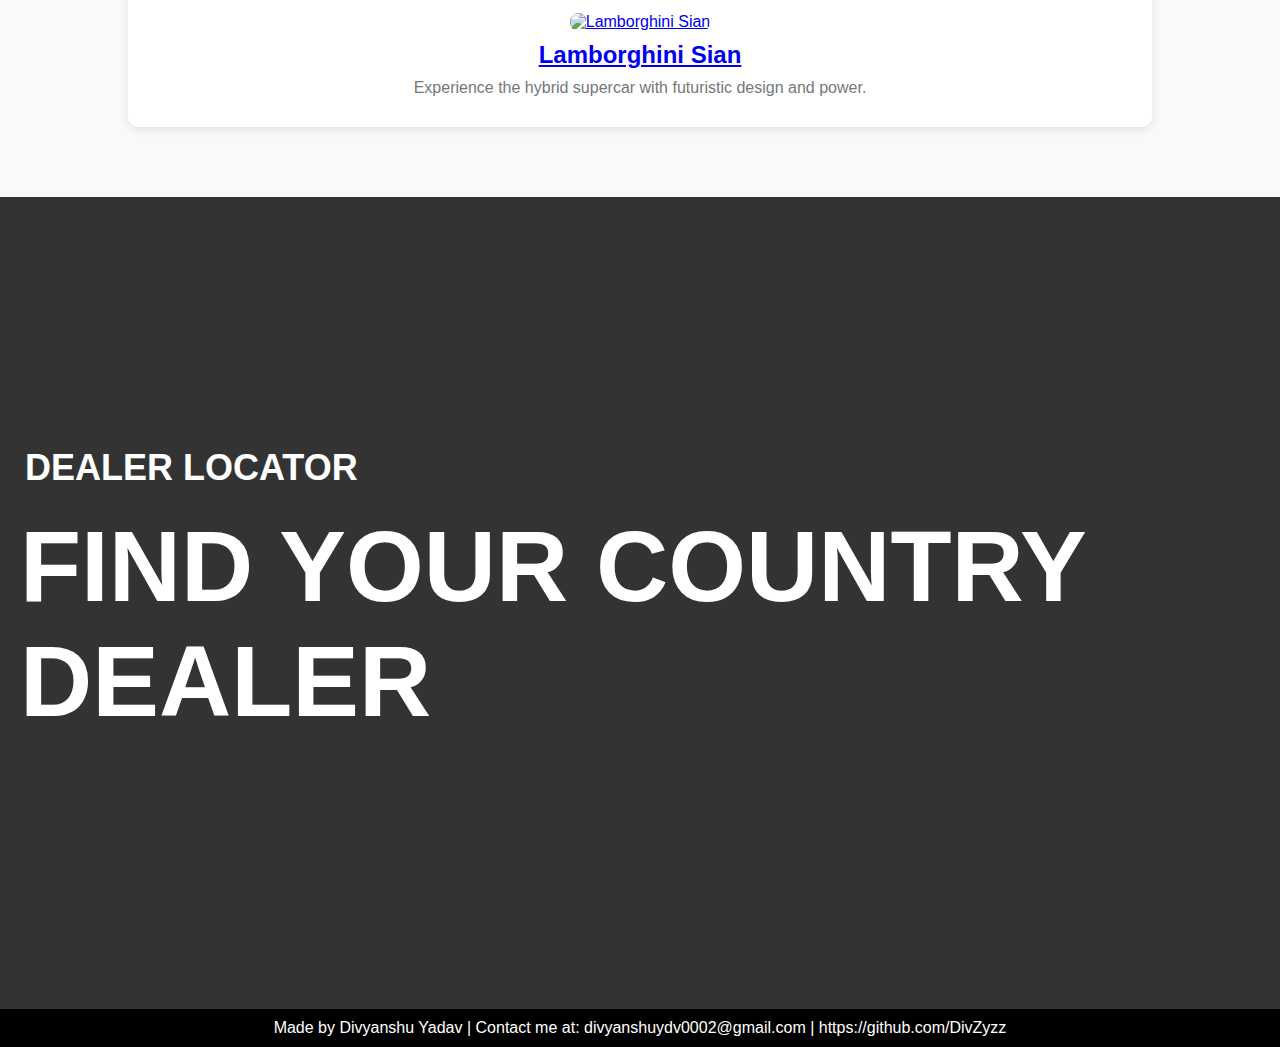
==== commit 7eca9a97: "Add files via upload" ====
--- a/index.html
+++ b/index.html
@@ -1,4 +1,4 @@
-<!DOCTYPE html> 
+<!DOCTYPE html> dy
 <html lang="en">
 <head>
 <meta charset="UTF-8">
@@ -56,16 +56,15 @@
                           <li><a href="#">MOTORSPORT NEWS</a></li>
                           <li><a href="#">EXPERIENCE</a></li>
                           <li><a href="#">ESPORTS</a></li>
-                          <li><a href="dealership.html">DEALERSHIPS</a></li>
-                          <li><a href="museum.html">MUSEUM</a></li>
-                          <li><a href="store.html">STORE</a></li>
-                          <p>Made by Divyanshu Yadav</p>
                         </ul>
                       </li>
                 
               <div class="center-gap"></div>
               <ul class="right-links">
-                
+                <li><a href="dealership.html">DEALERSHIPS</a></li>
+                <li><a href="museum.html">MUSEUM</a></li>
+                <li><a href="store.html">STORE</a></li>
+                <p>Made by Divyanshu Yadav</p>
               </ul>
             </div>
             <div class="search-menu">
--- a/styles.css
+++ b/styles.css
@@ -316,25 +316,9 @@
   padding: 10px 0;
 }
 
-/* Media query for screens up to 768px (typical mobile width) */
-@media (max-width: 768px) {
-    .navbar {
-        flex-direction: column; /* Stack navigation items vertically */
-        align-items: stretch; /* Stretch navigation items to full width */
-        padding: 10px; /* Reduce padding for smaller screens */
-    }
-    
-    .nav-links {
-        flex-direction: column; /* Stack links vertically */
-        align-items: center; /* Center-align links horizontally */
-        margin-top: 10px; /* Add some space at the top */
-    }
-    
-    .nav-links li {
-        display: block; /* Display links as blocks */
-        margin: 10px 0; /* Add space above and below each link */
-        text-align: center; /* Center-align text */
-    }
-
-    /* Add more adjustments for other sections as needed */
-}
+/* Responsive Styles */
+@media screen and (max-width: 768px) {
+  .model-section {
+      padding: 15px;
+  }
+}  